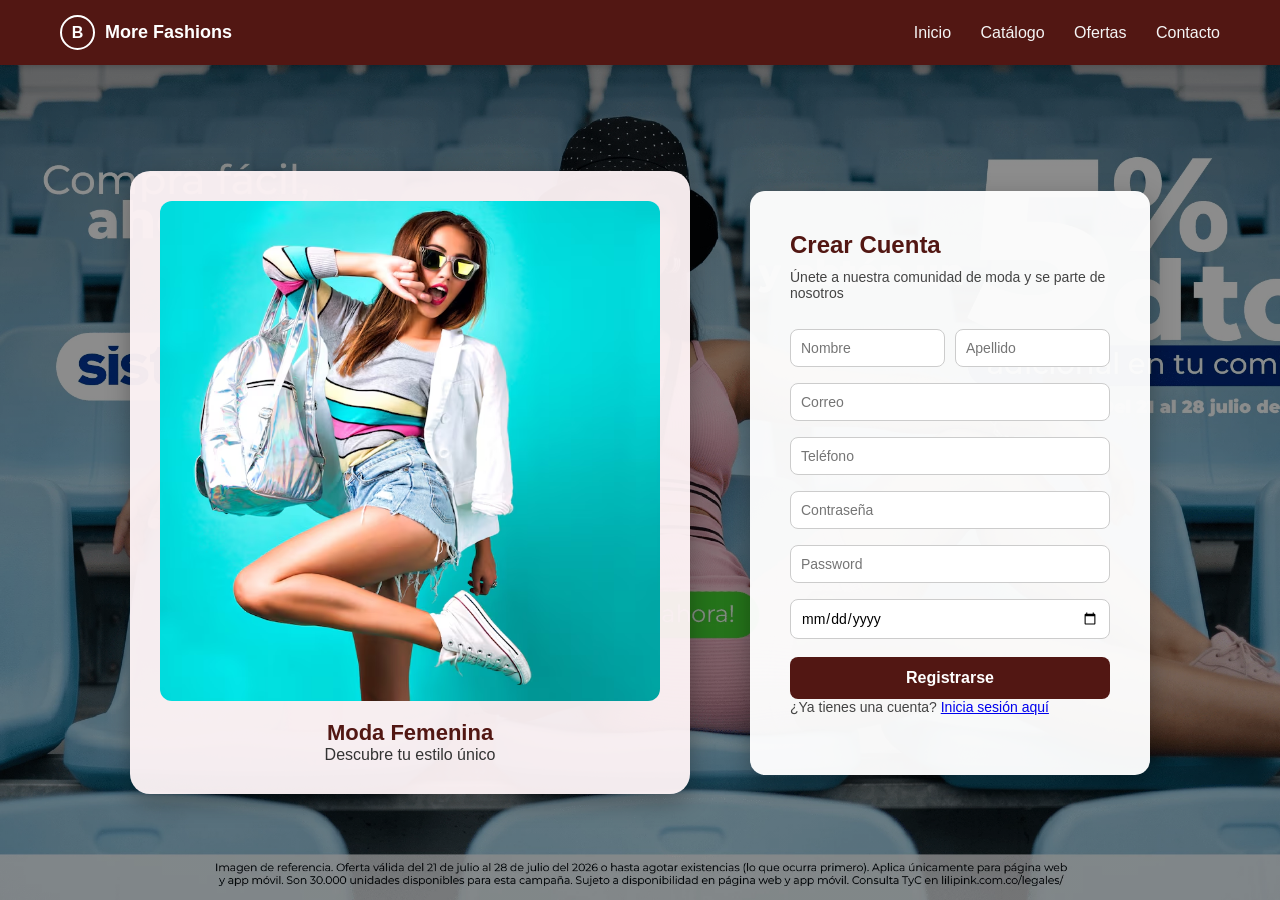
==== registro.html @ 258ba2de "Actualizacion: Pantallas de Login y Registro integradas, carpeta de imagenes y estilos" ====
<!DOCTYPE html>
<html lang="es">
<head>
  <meta charset="UTF-8">
  <meta name="viewport" content="width=device-width, initial-scale=1.0">
  <title>More Fashions - Crear Cuenta</title>
  <link rel="stylesheet" href="style.css">
</head>
<body>
  <header class="navbar">
    <div class="logo">
      <div class="logo-circle">B</div>
      <h1>More Fashions</h1>
    </div>
    <nav>
      <a href="index.html">Inicio</a>
      <a href="#">Catálogo</a>
      <a href="#">Ofertas</a>
      <a href="#">Contacto</a>
    </nav>
  </header>

  <main class="main-container">
    <section class="left">
      <div class="card">
        <div class="icon">
          <img src="img/logo.png.png" alt="Moda" class="imagen-banner">
        </div>
        <h2>Moda Femenina</h2>
        <p>Descubre tu estilo único</p>
      </div>
    </section>

    <section class="right">
      <div class="form-container">
        <form action="registro.php" method="POST">
          <input type="hidden" name="accion" value="registro">
          <h2>Crear Cuenta</h2>
          <p>Únete a nuestra comunidad de moda y se parte de nosotros</p>
          <div class="form-group">
            <input type="text" name="Nombre" placeholder="Nombre" required>
            <input type="text" name="Apellido" placeholder="Apellido" required>
          </div>
          <input type="email" name="Correo" placeholder="Correo" required>
          <input type="tel" name="Telefono" placeholder="Teléfono">
          <input type="password" name="Password" placeholder="Contraseña"required>
          <input type="password" name="Password" placeholder="Password" required>
          <input type="date" name="Fecha" placeholder="Fecha">
          <button type="submit">Registrarse</button>
          <p>¿Ya tienes una cuenta? <a href="login.html">Inicia sesión aquí</a></p><!--con esta linea paso al documento login de gtml -->
        </form>
      </div>
    </section>
  </main>
</body>
</html>
---- style.css ----
/* ==========================================
   1. ESTILOS GENERALES Y BASE
   ========================================== */
* {
  margin: 0;
  padding: 0;
  box-sizing: border-box;
  font-family: 'Poppins', sans-serif;
}

body {
  background-image: linear-gradient(rgba(0, 0, 0, 0.45), rgba(0, 0, 0, 0.45)), url('img/fondo.png');
  background-size: cover;
  background-position: center;
  background-repeat: no-repeat;
  background-attachment: fixed;
  min-height: 100vh;
  display: flex;
  flex-direction: column;
}

/* NAVBAR (Compartido para todas las páginas) */
.navbar {
  width: 100%;
  display: flex;
  justify-content: space-between;
  align-items: center;
  padding: 15px 60px;
  background: rgb(82, 23, 19); /* Vinotinto marca */
  box-shadow: 0 2px 6px rgba(0,0,0,0.2);
}

.logo {
  display: flex;
  align-items: center;
  gap: 10px;
}

.logo-circle {
  width: 35px;
  height: 35px;
  background-color: rgb(82, 23, 19);
  border: 2px solid #ffffff;
  border-radius: 50%;
  color: #ffffff;
  display: flex;
  align-items: center;
  justify-content: center;
  font-weight: bold;
}

.navbar h1 {
  color: #ffffff;
  font-size: 18px;
}

nav a {
  text-decoration: none;
  color: #f5f5f5;
  margin-left: 25px;
  font-weight: 500;
  transition: color 0.3s;
}

nav a:hover {
  color: #f8bbd0;
}


/* ==========================================
   2. ESTILOS DE LOGIN Y REGISTRO
   ========================================== */
.main-container {
  flex: 1;
  display: flex;
  justify-content: center;
  align-items: center;
  gap: 60px; 
  padding: 40px;
}

.left .card {
  background: rgba(255, 245, 247, 0.95);
  border-radius: 20px;
  padding: 30px;
  width: auto;
  max-width: 600px;
  text-align: center;
  box-shadow: 0 8px 25px rgba(0, 0, 0, 0.3);
  display: flex;
  flex-direction: column;
  align-items: center;
}

.left .icon img {
  width: 500px;
  max-width: 100%;
  height: auto;
  border-radius: 12px;
  margin-bottom: 15px;
}

.left h2 {
  color: rgb(82, 23, 19);
  font-size: 22px;
  font-weight: 600;
}

.left p {
  color: #333333;
}

.form-container {
  background: rgba(255, 255, 255, 0.96);
  border-radius: 15px;
  padding: 40px;
  width: 400px;
  box-shadow: 0 8px 25px rgba(0, 0, 0, 0.3);
}

.form-container h2 {
  color: rgb(82, 23, 19);
  margin-bottom: 10px;
  font-weight: 700;
}

.form-container p {
  color: #444444;
  margin-bottom: 20px;
  font-size: 14px;
}

.form-group {
  display: flex;
  gap: 10px;
}

input {
  width: 100%;
  padding: 10px;
  margin: 8px 0;
  border: 1px solid #ccc;
  border-radius: 8px;
  outline: none;
  font-size: 14px;
}

input:focus {
  border-color: rgb(82, 23, 19);
}

button {
  width: 100%;
  background-color: rgb(82, 23, 19);
  color: white;
  border: none;
  padding: 12px;
  border-radius: 8px;
  font-size: 16px;
  font-weight: 600;
  cursor: pointer;
  margin-top: 10px;
  transition: background-color 0.3s;
}

button:hover {
  background-color: rgb(115, 32, 26);
}


/* ==========================================
   3. ESTILOS DE LA PÁGINA DE INICIO (INDEX)
   ========================================== */

/* Banner Principal */
.banner_principal {
  text-align: center;
  padding: 40px 20px;
  color: white;
}

.banner_principal .subtitulo {
  font-size: 22px;
}

.banner_principal h1 {
  font-size: 40px;
  margin: 10px 0 20px 0;
}

.btn-hero {
  display: inline-block;
  background-color: #521713;
  color: white;
  padding: 12px 25px;
  border-radius: 8px;
  text-decoration: none;
  font-weight: bold;
}

/* Categorías */
.seccion-categorias {
  padding: 30px;
  text-align: center;
}

.seccion-categorias h2 {
  color: white;
  margin-bottom: 20px;
}

.contenedor-categorias {
  display: flex;
  justify-content: center;
  gap: 25px;
  flex-wrap: wrap;
}

.tarjeta-categoria {
  background-color: #FDF0E6; /* Tono crema/durazno suave */
  border-radius: 16px;       /* Bordes curvos elegantes */
  padding: 15px;
  width: 200px;
  text-decoration: none;
  color: #521713;             /* Texto vinotinto para que combine con el diseño */
  font-weight: bold;
  box-shadow: 0 4px 10px rgba(0, 0, 0, 0.15); /* Sombra suave */
  display: flex;
  flex-direction: column;
  align-items: center;
}

.tarjeta-categoria img {
  width: 100%;
  height: 160px;
  object-fit: cover;
  border-radius: 8px;
}

/* Productos */
.seccion-productos {
  padding: 30px;
  text-align: center;
}

.seccion-productos h2 {
  color: white;
  margin-bottom: 20px;
}

.contenedor-productos {
  display: flex;
  justify-content: center;
  gap: 20px;
  flex-wrap: wrap;
}

.tarjeta-producto {
  background: white;
  border-radius: 12px;
  padding: 15px;
  width: 180px;
}

.tarjeta-producto img {
  width: 100%;
  height: 140px;
  object-fit: cover;
  border-radius: 8px;
}

.tarjeta-producto .precio {
  font-weight: bold;
  color: #521713;
  margin: 8px 0;
}

.btn-carrito {
  background-color: #521713;
  color: white;
  border: none;
  padding: 8px;
  border-radius: 6px;
  width: 100%;
  cursor: pointer;
}

/* Barra de Beneficios (Footer) */
.barra-beneficios {
  background: white;
  display: flex;
  justify-content: space-around;
  padding: 15px;
  font-weight: bold;
  color: #521713;
  margin-top: auto; /* Empuja el pie de página hasta abajo */
}


/* ==========================================
   4. DISEÑO ADAPTABLE / RESPONSIVE (AL FINAL)
   ========================================== */
@media (max-width: 900px) {
  .main-container {
    flex-direction: column;
    padding: 20px;
  }

  .left .card,
  .form-container {
    width: 100%;
  }

  .left .icon img {
    width: 100%;
  }
}
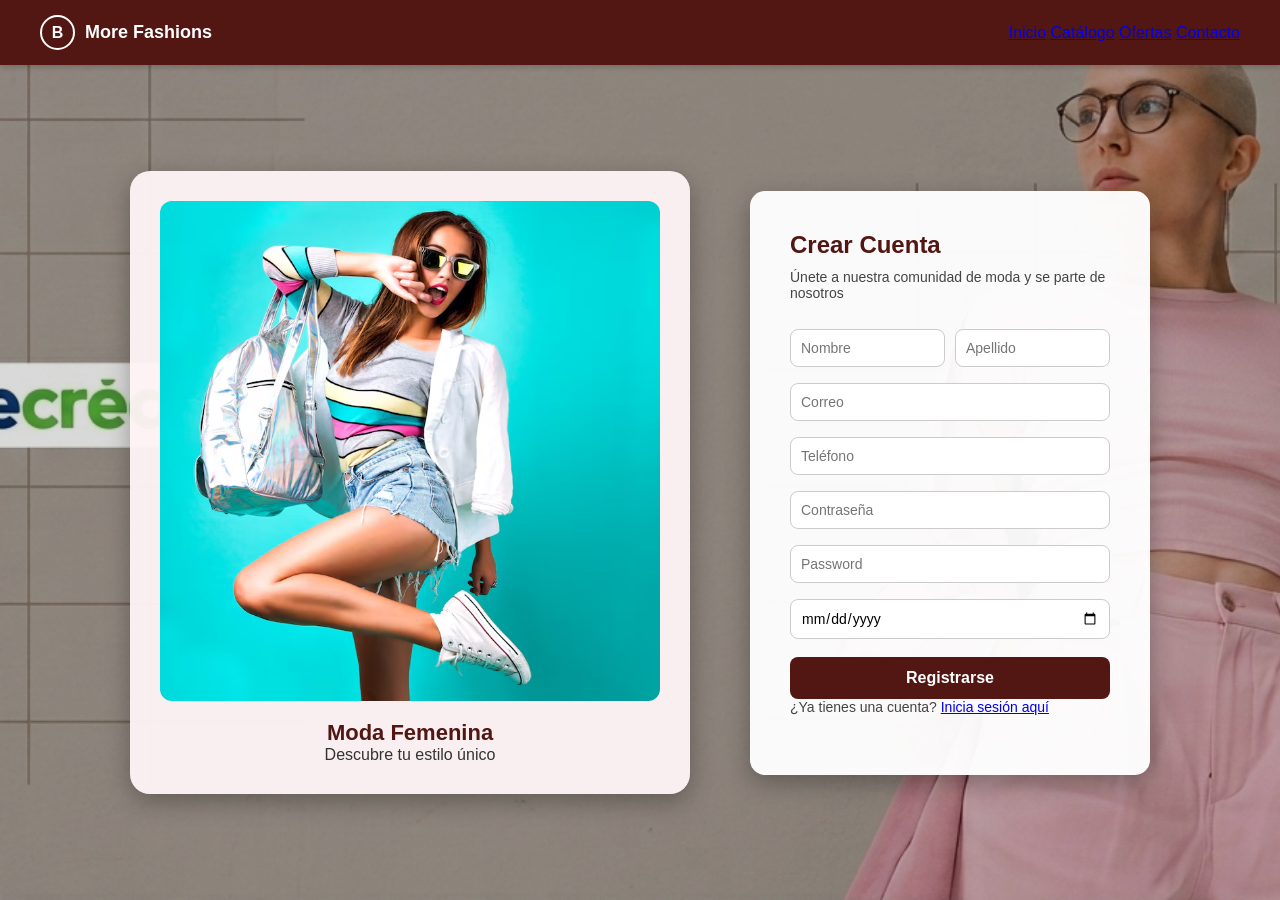
==== commit 01bcaab8: "Actualizacion final: control de stock, redireccion de login y correccion de logo, en este momento so" ====
--- a/registro.html
+++ b/registro.html
@@ -13,7 +13,7 @@
       <h1>More Fashions</h1>
     </div>
     <nav>
-      <a href="index.html">Inicio</a>
+      <a href="index.php">Inicio</a>
       <a href="#">Catálogo</a>
       <a href="#">Ofertas</a>
       <a href="#">Contacto</a>
@@ -33,7 +33,7 @@
 
     <section class="right">
       <div class="form-container">
-        <form action="registro.php" method="POST">
+        <form action="procesar.php" method="POST">
           <input type="hidden" name="accion" value="registro">
           <h2>Crear Cuenta</h2>
           <p>Únete a nuestra comunidad de moda y se parte de nosotros</p>
@@ -47,7 +47,7 @@
           <input type="password" name="Password" placeholder="Password" required>
           <input type="date" name="Fecha" placeholder="Fecha">
           <button type="submit">Registrarse</button>
-          <p>¿Ya tienes una cuenta? <a href="login.html">Inicia sesión aquí</a></p><!--con esta linea paso al documento login de gtml -->
+          <p>¿Ya tienes una cuenta? <a href="login.php">Inicia sesión aquí</a></p><!--con esta linea paso al documento login de gtml -->
         </form>
       </div>
     </section>
--- a/style.css
+++ b/style.css
@@ -1,5 +1,5 @@
 /* ==========================================
-   1. ESTILOS GENERALES Y BASE
+1. ESTILOS GENERALES Y BASE
    ========================================== */
 * {
   margin: 0;
@@ -9,7 +9,7 @@
 }
 
 body {
-  background-image: linear-gradient(rgba(0, 0, 0, 0.45), rgba(0, 0, 0, 0.45)), url('img/fondo.png');
+  background-image: linear-gradient(rgba(0, 0, 0, 0.15), rgba(0, 0, 0, 0.15)), url('img/fondo.png');
   background-size: cover;
   background-position: center;
   background-repeat: no-repeat;
@@ -22,12 +22,12 @@
 /* NAVBAR (Compartido para todas las páginas) */
 .navbar {
   width: 100%;
-  display: flex;
-  justify-content: space-between;
-  align-items: center;
-  padding: 15px 60px;
   background: rgb(82, 23, 19); /* Vinotinto marca */
   box-shadow: 0 2px 6px rgba(0,0,0,0.2);
+  display: flex;
+  justify-content: space-between;
+  align-items: center;
+  padding: 15px 40px;
 }
 
 .logo {
@@ -54,21 +54,44 @@
   font-size: 18px;
 }
 
-nav a {
+.navbar-menu {
+  display: flex;
+  justify-content: space-between;
+  align-items: center;
+  flex: 1;
+  margin-left: 40px;
+}
+
+.menu-izquierda, .menu-derecha {
+  display: flex;
+  align-items: center;
+  gap: 20px;
+  flex-wrap: wrap;
+}
+
+.menu-izquierda a, .menu-derecha a {
   text-decoration: none;
   color: #f5f5f5;
-  margin-left: 25px;
   font-weight: 500;
+  font-size: 14px;
   transition: color 0.3s;
 }
 
-nav a:hover {
+.menu-izquierda a:hover, .menu-derecha a:hover {
   color: #f8bbd0;
 }
 
+.btn-cerrar {
+  background-color: #d9534f !important;
+  color: white !important;
+  padding: 5px 10px;
+  border-radius: 4px;
+  text-decoration: none;
+}
+
 
 /* ==========================================
-   2. ESTILOS DE LOGIN Y REGISTRO
+2. ESTILOS DE LOGIN Y REGISTRO
    ========================================== */
 .main-container {
   flex: 1;
@@ -169,7 +192,7 @@
 
 
 /* ==========================================
-   3. ESTILOS DE LA PÁGINA DE INICIO (INDEX)
+3. ESTILOS DE LA PÁGINA DE INICIO (INDEX)
    ========================================== */
 
 /* Banner Principal */
@@ -179,6 +202,25 @@
   color: white;
 }
 
+.banner_medio {
+  width: 100vw;
+  position: relative;
+  left: 50%;
+  right: 50%;
+  margin-left: -50vw;
+  margin-right: -50vw;
+  padding: 0;
+  overflow: hidden;
+}
+
+.banner_medio img {
+  width: 100%;
+  max-height: 650px;
+  object-fit: cover;
+  object-position: center;
+  display: block;
+}
+ 
 .banner_principal .subtitulo {
   font-size: 22px;
 }
@@ -209,25 +251,43 @@
   margin-bottom: 20px;
 }
 
-.contenedor-categorias {
-  display: flex;
-  justify-content: center;
+/* Contenedor del carrusel horizontal */
+.carrusel-categorias {
+  display: flex;
+  justify-content: flex-start;
   gap: 25px;
-  flex-wrap: wrap;
-}
-
+  overflow-x: auto;
+  scroll-snap-type: x mandatory;
+  scroll-behavior: smooth;
+  padding: 15px 10px;
+  max-width: 900px;
+  margin: 0 auto;
+}
+
+.carrusel-categorias::-webkit-scrollbar {
+  display: none;
+}
+
+/* Tarjetas rectangulares */
 .tarjeta-categoria {
-  background-color: #FDF0E6; /* Tono crema/durazno suave */
-  border-radius: 16px;       /* Bordes curvos elegantes */
+  flex: 0 0 auto;
+  scroll-snap-align: start;
+  background-color: #FDF0E6;
+  border-radius: 16px;
   padding: 15px;
   width: 200px;
   text-decoration: none;
-  color: #521713;             /* Texto vinotinto para que combine con el diseño */
+  color: #521713;
   font-weight: bold;
-  box-shadow: 0 4px 10px rgba(0, 0, 0, 0.15); /* Sombra suave */
+  box-shadow: 0 4px 10px rgba(0, 0, 0, 0.15);
   display: flex;
   flex-direction: column;
   align-items: center;
+  transition: transform 0.3s ease;
+}
+
+.tarjeta-categoria:hover {
+  transform: translateY(-5px);
 }
 
 .tarjeta-categoria img {
@@ -235,83 +295,287 @@
   height: 160px;
   object-fit: cover;
   border-radius: 8px;
-}
-
-/* Productos */
-.seccion-productos {
-  padding: 30px;
-  text-align: center;
-}
-
-.seccion-productos h2 {
-  color: white;
-  margin-bottom: 20px;
-}
-
-.contenedor-productos {
+  margin-bottom: 10px;
+}
+
+.tarjeta-categoria h3 {
+  font-size: 16px;
+}
+
+/* Puntos del carrusel animados y grandes */
+.puntos-carrusel {
   display: flex;
   justify-content: center;
+  align-items: center;
+  gap: 12px;
+  margin-top: 20px;
+}
+
+.punto {
+  width: 12px;
+  height: 12px;
+  border-radius: 50%;
+  border: 2px solid #ffffff;
+  background-color: transparent;
+  display: inline-block;
+  cursor: pointer;
+  transition: all 0.4s cubic-bezier(0.4, 0, 0.2, 1);
+}
+
+.punto.activo {
+  background-color: #ffffff;
+  transform: scale(1.4);
+  box-shadow: 0 0 10px rgba(255, 255, 255, 0.6);
+}
+
+
+/* ==========================================
+4. ESTILOS DEL FOOTER Y NEWSLETTER
+   ========================================== */
+
+.seccion-newsletter {
+  background-color: #f8bbd0;
+  padding: 40px 60px;
+  color: #521713;
+}
+
+.newsletter-container {
+  max-width: 1200px;
+  margin: 0 auto;
+  display: flex;
+  justify-content: space-between;
+  align-items: center;
   gap: 20px;
   flex-wrap: wrap;
 }
 
-.tarjeta-producto {
-  background: white;
-  border-radius: 12px;
-  padding: 15px;
-  width: 180px;
-}
-
-.tarjeta-producto img {
-  width: 100%;
-  height: 140px;
-  object-fit: cover;
+.newsletter-texto h2 {
+  font-size: 24px;
+  font-weight: 700;
+  margin-bottom: 5px;
+}
+
+.newsletter-texto p {
+  font-size: 14px;
+  color: #333333;
+}
+
+.newsletter-form {
+  display: flex;
+  gap: 10px;
+}
+
+.newsletter-form input {
+  padding: 12px 15px;
+  border: 1px solid #ccc;
   border-radius: 8px;
-}
-
-.tarjeta-producto .precio {
-  font-weight: bold;
-  color: #521713;
-  margin: 8px 0;
-}
-
-.btn-carrito {
+  width: 280px;
+  margin: 0;
+}
+
+.newsletter-form button {
   background-color: #521713;
   color: white;
   border: none;
-  padding: 8px;
+  padding: 12px 20px;
+  border-radius: 8px;
+  cursor: pointer;
+  margin: 0;
+  width: auto;
+}
+
+.newsletter-form button:hover {
+  background-color: #73201a;
+}
+
+/* Footer Negro Principal */
+.footer-principal {
+  background-color: #000000;
+  color: #ffffff;
+  padding: 50px 60px 20px 60px;
+  margin-top: auto;
+}
+
+.footer-container {
+  max-width: 1200px;
+  margin: 0 auto;
+  display: grid;
+  grid-template-columns: repeat(auto-fit, minmax(200px, 1fr));
+  gap: 40px;
+}
+
+.footer-col h3 {
+  font-size: 18px;
+  margin-bottom: 15px;
+  color: #ffffff;
+}
+
+.footer-col p {
+  font-size: 13px;
+  color: #cccccc;
+  line-height: 1.6;
+}
+
+.footer-col ul {
+  list-style: none;
+  padding: 0;
+}
+
+.footer-col ul li {
+  margin-bottom: 10px;
+}
+
+.footer-col ul li a {
+  color: #cccccc;
+  text-decoration: none;
+  font-size: 13px;
+  transition: color 0.3s;
+}
+
+.footer-col ul li a:hover {
+  color: #f8bbd0;
+}
+
+.marca-col .logo-footer {
+  display: flex;
+  align-items: center;
+  gap: 10px;
+  margin-bottom: 15px;
+}
+
+.redes-sociales a {
+  color: white;
+  text-decoration: none;
+  margin-right: 15px;
+  font-weight: bold;
+}
+
+.telefono {
+  margin-top: 15px;
+  color: #ffffff !important;
+}
+
+.footer-bottom {
+  max-width: 1200px;
+  margin: 40px auto 0 auto;
+  padding-top: 20px;
+  border-top: 1px solid #333333;
+  text-align: center;
+  font-size: 12px;
+  color: #888888;
+}
+
+/* ==========================================
+5. ESTILOS DEL CATÁLOGO
+   ========================================== */
+.catalogo-main {
+  padding: 40px 60px;
+  max-width: 1200px;
+  margin: 0 auto;
+  width: 100%;
+}
+
+.titulo-seccion {
+  color: #ffffff;
+  text-align: center;
+  font-size: 28px;
+  margin-bottom: 25px;
+}
+
+/* Botones de Filtro */
+.filtros-categorias {
+  display: flex;
+  justify-content: center;
+  gap: 12px;
+  margin-bottom: 35px;
+  flex-wrap: wrap;
+}
+
+.btn-filtro {
+  background-color: rgba(255, 255, 255, 0.15);
+  color: #ffffff;
+  border: 1px solid #ffffff;
+  padding: 8px 18px;
+  border-radius: 20px;
+  cursor: pointer;
+  font-weight: 500;
+  transition: all 0.3s ease;
+  width: auto;
+}
+
+.btn-filtro:hover, .btn-filtro.activo {
+  background-color: #521713;
+  border-color: #521713;
+  color: #ffffff;
+}
+
+/* Grilla de Tarjetas */
+.grid-productos {
+  display: grid;
+  grid-template-columns: repeat(auto-fit, minmax(230px, 1fr));
+  gap: 25px;
+}
+
+.tarjeta-producto {
+  background: #ffffff;
+  border-radius: 12px;
+  overflow: hidden;
+  box-shadow: 0 4px 15px rgba(0, 0, 0, 0.2);
+  transition: transform 0.3s ease;
+  display: flex;
+  flex-direction: column;
+}
+
+.tarjeta-producto:hover {
+  transform: translateY(-6px);
+}
+
+.tarjeta-producto img {
+  width: 100%;
+  height: 240px;
+  object-fit: cover;
+}
+
+.info-producto {
+  padding: 15px;
+  display: flex;
+  flex-direction: column;
+  flex: 1;
+  justify-content: space-between;
+}
+
+.info-producto h3 {
+  font-size: 15px;
+  color: #333;
+  margin-bottom: 8px;
+}
+
+.info-producto .precio {
+  font-size: 17px;
+  font-weight: 700;
+  color: #521713;
+  margin-bottom: 12px;
+}
+
+.btn-comprar {
+  background-color: #521713;
+  color: #ffffff;
+  border: none;
+  padding: 10px;
   border-radius: 6px;
-  width: 100%;
+  font-weight: 600;
   cursor: pointer;
-}
-
-/* Barra de Beneficios (Footer) */
-.barra-beneficios {
-  background: white;
-  display: flex;
-  justify-content: space-around;
-  padding: 15px;
-  font-weight: bold;
-  color: #521713;
-  margin-top: auto; /* Empuja el pie de página hasta abajo */
-}
-
-
-/* ==========================================
-   4. DISEÑO ADAPTABLE / RESPONSIVE (AL FINAL)
-   ========================================== */
-@media (max-width: 900px) {
-  .main-container {
-    flex-direction: column;
-    padding: 20px;
-  }
-
-  .left .card,
-  .form-container {
-    width: 100%;
-  }
-
-  .left .icon img {
-    width: 100%;
-  }
+  transition: background 0.3s;
+  display: block;
+  text-align: center;
+  text-decoration: none;
+}
+
+.btn-comprar:hover {
+  background-color: #73201a;
+}
+
+/* Ocultar productos en el catálogo */
+.tarjeta-producto.oculto {
+  display: none !important;
 }
